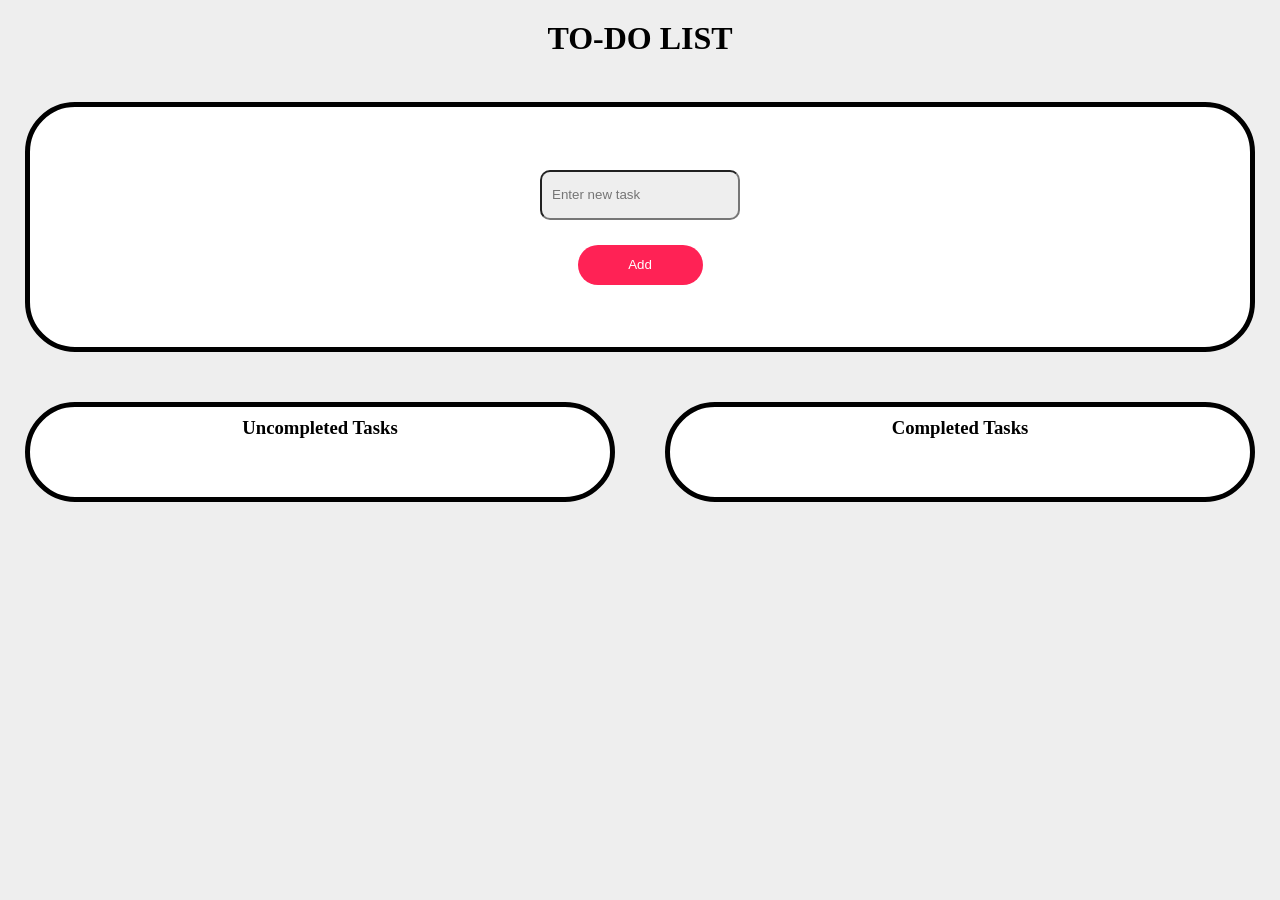
==== index.html @ 5990f321 "Add files via upload To-Do List with Persistence  A simple, responsive To-Do List application buil" ====
<!DOCTYPE html>
<html lang="en">
<head>
    <meta charset="UTF-8">
    <meta name="viewport" content="width=device-width, initial-scale=1.0">
    <title>To do list</title>
    <link rel="stylesheet" href="https://cdnjs.cloudflare.com/ajax/libs/font-awesome/6.6.0/css/all.min.css" integrity="sha512-Kc323vGBEqzTmouAECnVceyQqyqdsSiqLQISBL29aUW4U/M7pSPA/gEUZQqv1cwx4OnYxTxve5UMg5GT6L4JJg==" crossorigin="anonymous" referrerpolicy="no-referrer" />
    <link rel="stylesheet" href="style.css">
    <script src="https://code.jquery.com/jquery-3.6.0.min.js"></script>
</head>
<body>
    <h1>TO-DO LIST</h1>
    <div class="add-new">
        <input type="text" id="new-entry" placeholder="Enter new task"> 
        <button id="add-button">Add</button>
    </div>

    <div class="second-div">
        <div class="uncompleted-tasks-list" id="uncompleted-tasks-list">
            <h3>Uncompleted Tasks</h3>
            <ul id="ul-1"></ul>
        </div>
        <div class="completed-tasks-list" id="completed-tasks-list">
            <h3>Completed Tasks</h3>
            <ul id="ul-2"></ul>
        </div>
    </div>
    <script src="script.js"></script>
</body>
</html>
---- style.css ----
* {
    margin: 0;
    padding: 0;
    box-sizing: border-box;
    background: #eee;
}

h1 {
    text-align: center;
    padding: 20px;
}

h3 {
    text-align: center;
    margin-bottom: 2rem;
    padding: 10px;
    background: transparent;
}

.add-new {
    height: 250px;
    display: flex;
    flex-direction: column;
    justify-content: center;
    align-items: center;
    margin: 25px;
    border: solid 5px #000;
    border-radius: 50px;
    background: #fff;
}

#new-entry {
    width: 200px;
    height: 50px;
    padding: 10px;
    border-radius: 10px;
}

#add-button {
    width: 125px;
    height: 40px;
    margin-top: 25px;
    border: none;
    background: #f25;
    border-radius: 20px;
    color: #fff;
    transition: background-color 0.125s;
}

#add-button:hover {
    background: #e14;
}

#add-button.active {
    background-color: #1eb; 
}

.second-div {
    width: 100%;
    min-height: 150px;
    display: flex;
}

.uncompleted-tasks-list, .completed-tasks-list {
    border: solid 5px #000;
    border-radius: 50px;
    background: #fff;
    width: 50%;
    margin: 25px;
    display: flex;
    flex-direction: column;
    align-items: center;
}

#ul-1, #ul-2 {
    list-style-type: none;
    width: 80%;  
    display: flex;
    flex-direction: column;
    background: transparent;
}

.ul1-li {
    height: 50px;
    width: 100%;  
    border-radius: 25px;
    display: flex;
    align-items: center;  
    justify-content: space-between; 
    padding: 0 15px; 
    box-sizing: border-box; 
    margin-bottom: 10px; 
}

.ul1-li-buttons {
    display: flex;
    justify-content: center;
    align-items: center;
}

button {
    width: 20px;
    height: 20px;
    border: none;
}

.complete-task, .delete-task {
    margin: auto 10px;
}

@media (max-width: 768px) {
    .second-div {
        width: 100%;
        display: flex;
        flex-direction: column;
        align-items: center;
    }

    .uncompleted-tasks-list, .completed-tasks-list {
        width: 80%;
        min-height: 150px;
    }
}
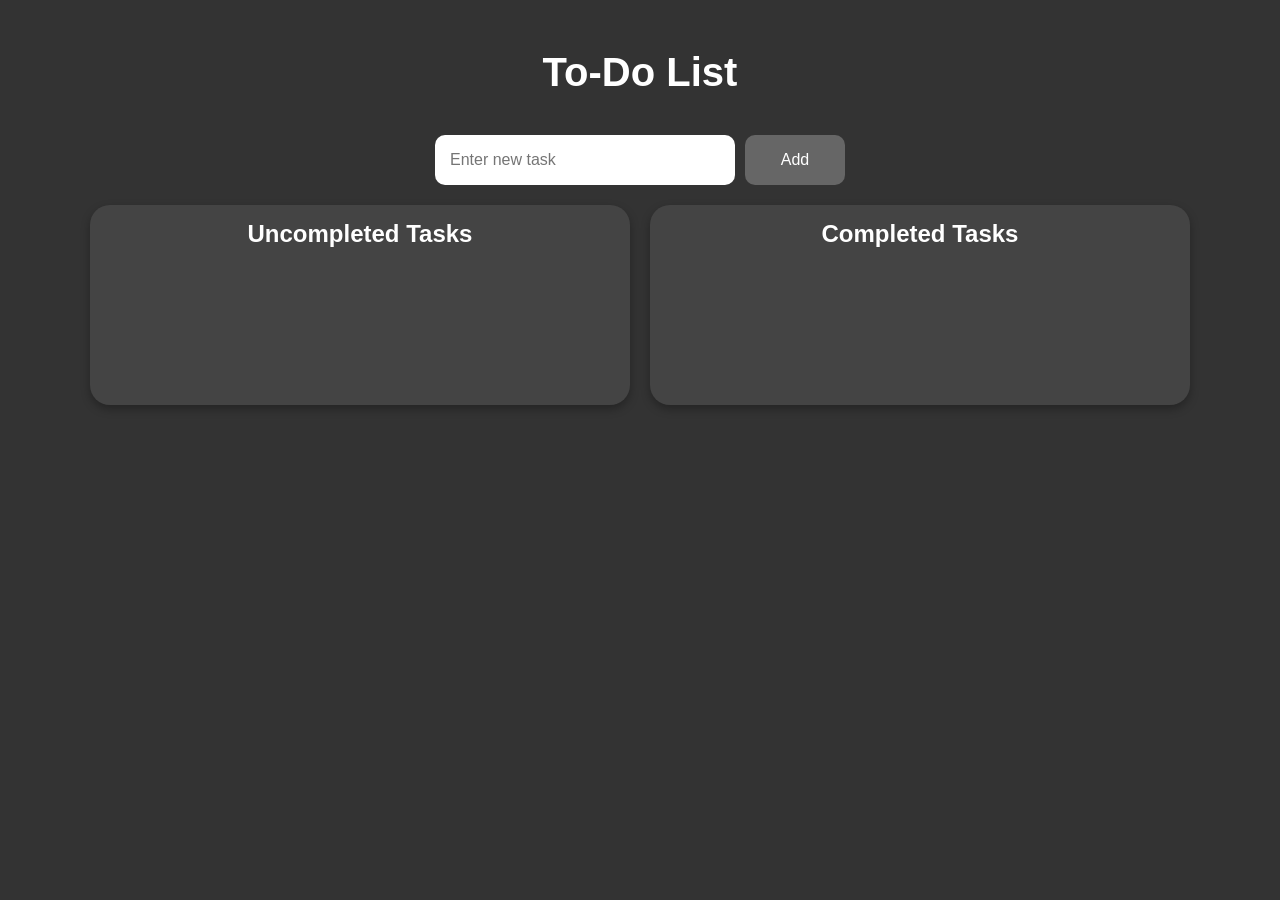
==== commit 522f6630: "initial commit" ====
--- a/index.html
+++ b/index.html
@@ -1,30 +1,313 @@
-<!DOCTYPE html>
-<html lang="en">
-<head>
-    <meta charset="UTF-8">
-    <meta name="viewport" content="width=device-width, initial-scale=1.0">
-    <title>To do list</title>
-    <link rel="stylesheet" href="https://cdnjs.cloudflare.com/ajax/libs/font-awesome/6.6.0/css/all.min.css" integrity="sha512-Kc323vGBEqzTmouAECnVceyQqyqdsSiqLQISBL29aUW4U/M7pSPA/gEUZQqv1cwx4OnYxTxve5UMg5GT6L4JJg==" crossorigin="anonymous" referrerpolicy="no-referrer" />
-    <link rel="stylesheet" href="style.css">
-    <script src="https://code.jquery.com/jquery-3.6.0.min.js"></script>
-</head>
-<body>
-    <h1>TO-DO LIST</h1>
-    <div class="add-new">
-        <input type="text" id="new-entry" placeholder="Enter new task"> 
-        <button id="add-button">Add</button>
-    </div>
-
-    <div class="second-div">
-        <div class="uncompleted-tasks-list" id="uncompleted-tasks-list">
-            <h3>Uncompleted Tasks</h3>
-            <ul id="ul-1"></ul>
-        </div>
-        <div class="completed-tasks-list" id="completed-tasks-list">
-            <h3>Completed Tasks</h3>
-            <ul id="ul-2"></ul>
-        </div>
-    </div>
-    <script src="script.js"></script>
-</body>
-</html>+<!DOCTYPE html>
+<html lang="en">
+  <head>
+    <meta charset="UTF-8" />
+    <meta name="viewport" content="width=device-width, initial-scale=1.0" />
+    <title>To-do List with Persistence</title>
+    <link
+      rel="stylesheet"
+      href="https://cdnjs.cloudflare.com/ajax/libs/font-awesome/6.6.0/css/all.min.css"
+    />
+    <style>
+      * {
+        margin: 0;
+        padding: 0;
+        box-sizing: border-box;
+      }
+
+      body {
+        background-color: #333;
+        color: #fff;
+        font-family: Arial, sans-serif;
+        display: flex;
+        flex-direction: column;
+        align-items: center;
+        justify-content: flex-start;
+        min-height: 100vh;
+      }
+
+      h1 {
+        font-size: 2.5rem;
+        margin: 20px 0;
+        margin-top: 50px;
+      }
+
+      h3 {
+        font-size: 1.5rem;
+        margin-bottom: 10px;
+      }
+
+      .add-new {
+        display: flex;
+        align-items: center;
+        justify-content: center;
+        gap: 10px;
+        margin: 20px;
+      }
+
+      #new-entry {
+        width: 300px;
+        height: 50px;
+        padding: 0 15px;
+        border-radius: 10px;
+        border: none;
+        font-size: 1rem;
+      }
+
+      #add-button {
+        width: 100px;
+        height: 50px;
+        border-radius: 10px;
+        background: #666;
+        border: none;
+        font-size: 1rem;
+        color: #fff;
+        transition: background-color 0.2s ease;
+      }
+
+      #add-button:hover {
+        background-color: #07f;
+      }
+
+      .second-div {
+        display: flex;
+        flex-wrap: wrap;
+        justify-content: center;
+        gap: 20px;
+        width: 100%;
+        max-width: 1200px;
+      }
+
+      .task-list {
+        width: 45%;
+        min-height: 200px;
+        border-radius: 20px;
+        background: #444;
+        padding: 15px;
+        display: flex;
+        flex-direction: column;
+        align-items: center;
+        box-shadow: 0 4px 10px rgba(0, 0, 0, 0.3);
+      }
+
+      ul {
+        list-style: none;
+        width: 100%;
+        padding: 0;
+        margin-top: 10px;
+      }
+
+      .ul1-li {
+        background: #555;
+        border-radius: 10px;
+        margin-bottom: 10px;
+        padding: 10px 15px;
+        display: flex;
+        justify-content: space-between;
+        align-items: center;
+        box-shadow: 0 2px 5px rgba(0, 0, 0, 0.2);
+      }
+
+      .task-name {
+        font-size: 1rem;
+        flex-grow: 1;
+      }
+
+      .ul1-li-buttons {
+        display: flex;
+        gap: 5px;
+      }
+
+      button {
+        width: 40px;
+        height: 40px;
+        border-radius: 5px;
+        border: none;
+        background: #666;
+        color: #fff;
+        font-size: 1rem;
+        display: flex;
+        align-items: center;
+        justify-content: center;
+        cursor: pointer;
+        transition: background-color 0.2s ease;
+      }
+
+      button img {
+        width: 60%;
+        height: auto;
+      }
+
+      button.complete-task:hover {
+        background: #3f7;
+      }
+
+      button.edit-task:hover {
+        background: #fd1;
+      }
+
+      button.restore-task:hover {
+        background: #b6f;
+      }
+
+      button.delete-task:hover {
+        background: #f56;
+      }
+
+      @media (max-width: 768px) {
+        .task-list {
+          width: 90%;
+        }
+
+        #new-entry {
+          width: 200px;
+        }
+      }
+    </style>
+    <script src="https://code.jquery.com/jquery-3.6.0.min.js"></script>
+  </head>
+  <body>
+    <h1>To-Do List</h1>
+    <div class="add-new">
+      <input type="text" id="new-entry" placeholder="Enter new task" />
+      <button id="add-button">Add</button>
+    </div>
+
+    <div class="second-div">
+      <div class="task-list" id="uncompleted-tasks-list">
+        <h3>Uncompleted Tasks</h3>
+        <ul id="ul-1"></ul>
+      </div>
+      <div class="task-list" id="completed-tasks-list">
+        <h3>Completed Tasks</h3>
+        <ul id="ul-2"></ul>
+      </div>
+    </div>
+
+    <script>
+      $(document).ready(function () {
+        loadTasks();
+
+        function addTask() {
+          let task = $("#new-entry").val();
+          if (task) {
+            let taskHtml = createTaskHTML(task, false);
+            $("#ul-1").append(taskHtml);
+            saveTasks();
+            $("#new-entry").val("");
+          }
+        }
+
+        $("#add-button").click(function () {
+          addTask();
+        });
+
+        $("#new-entry").keypress(function (event) {
+          if (event.which === 13) {
+            addTask();
+          }
+        });
+
+        $(document).on("click", ".complete-task", function () {
+          let parentLi = $(this).closest("li");
+          parentLi.find(".complete-task").remove();
+          parentLi.find(".edit-task").remove();
+          parentLi
+            .find(".ul1-li-buttons")
+            .prepend(
+              '<button class="restore-task"><img src="./restore.svg" alt="Restore Task"></button>'
+            );
+          $("#ul-2").append(parentLi);
+          saveTasks();
+        });
+
+        $(document).on("click", ".restore-task", function () {
+          let parentLi = $(this).closest("li");
+          parentLi.find(".restore-task").remove();
+
+          let buttonHtml =
+            '<button class="complete-task"><img src="./completed.svg" alt="Complete Task"></button>' +
+            '<button class="edit-task"><img src="./edit.svg" alt="Edit Task"></button>' +
+            '<button class="delete-task"><img src="./delete.svg" alt="Delete Task"></button>';
+
+          parentLi.find(".ul1-li-buttons").html(buttonHtml);
+          $("#ul-1").append(parentLi);
+
+          saveTasks();
+        });
+
+        $(document).on("click", ".delete-task", function () {
+          $(this).closest("li").remove();
+          saveTasks();
+        });
+
+        $(document).on("click", ".edit-task", function () {
+          let parentLi = $(this).closest("li");
+          let taskNameSpan = parentLi.find(".task-name");
+          let currentTaskName = taskNameSpan.text();
+          let newTaskName = prompt("Edit Task:", currentTaskName);
+
+          if (newTaskName) {
+            taskNameSpan.text(newTaskName);
+            saveTasks();
+          }
+        });
+
+        function saveTasks() {
+          let uncompletedTasks = [];
+          let completedTasks = [];
+
+          $("#ul-1 li").each(function () {
+            uncompletedTasks.push($(this).find(".task-name").text());
+          });
+
+          $("#ul-2 li").each(function () {
+            completedTasks.push($(this).find(".task-name").text());
+          });
+
+          localStorage.setItem(
+            "uncompletedTasks",
+            JSON.stringify(uncompletedTasks)
+          );
+          localStorage.setItem(
+            "completedTasks",
+            JSON.stringify(completedTasks)
+          );
+        }
+
+        function loadTasks() {
+          let uncompletedTasks =
+            JSON.parse(localStorage.getItem("uncompletedTasks")) || [];
+          let completedTasks =
+            JSON.parse(localStorage.getItem("completedTasks")) || [];
+
+          uncompletedTasks.forEach(function (task) {
+            let taskHtml = createTaskHTML(task, false);
+            $("#ul-1").append(taskHtml);
+          });
+
+          completedTasks.forEach(function (task) {
+            let taskHtml = createTaskHTML(task, true);
+            $("#ul-2").append(taskHtml);
+          });
+        }
+
+        function createTaskHTML(task, isCompleted) {
+          let taskHtml = `<li class="ul1-li">
+                <span class="task-name">${task}</span>
+                <div class="ul1-li-buttons">
+                  ${
+                    isCompleted
+                      ? '<button class="restore-task"><img src="./restore.svg" alt="Restore Task"></button>'
+                      : '<button class="complete-task"><img src="./completed.svg" alt="Complete Task"></button>' +
+                        '<button class="edit-task"><img src="./edit.svg" alt="Edit Task"></button>'
+                  }
+                  <button class="delete-task"><img src="./delete.svg" alt="Delete Task"></button>
+                </div>
+              </li>`;
+          return taskHtml;
+        }
+      });
+    </script>
+  </body>
+</html>
